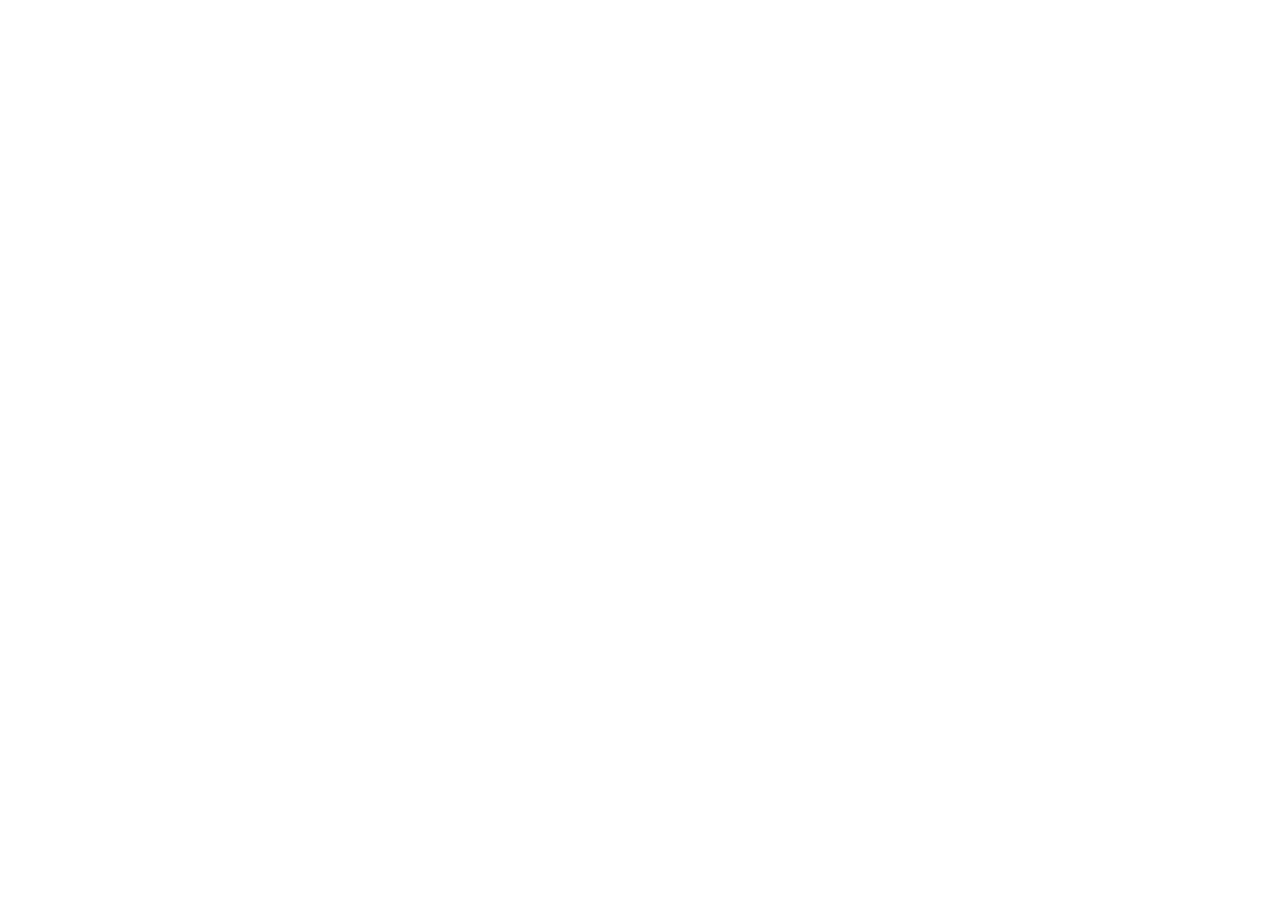
==== explore.html @ 24c0fb3f "basic ui" ====
<!DOCTYPE html>
<html lang="en">
<head>
    <meta charset="UTF-8">
    <meta name="viewport" content="width=device-width, initial-scale=1.0">
    <title>Document</title>
</head>
<body>
    <div id="cards"></div>
</body>
<script src="explore.js"></script>
</html>
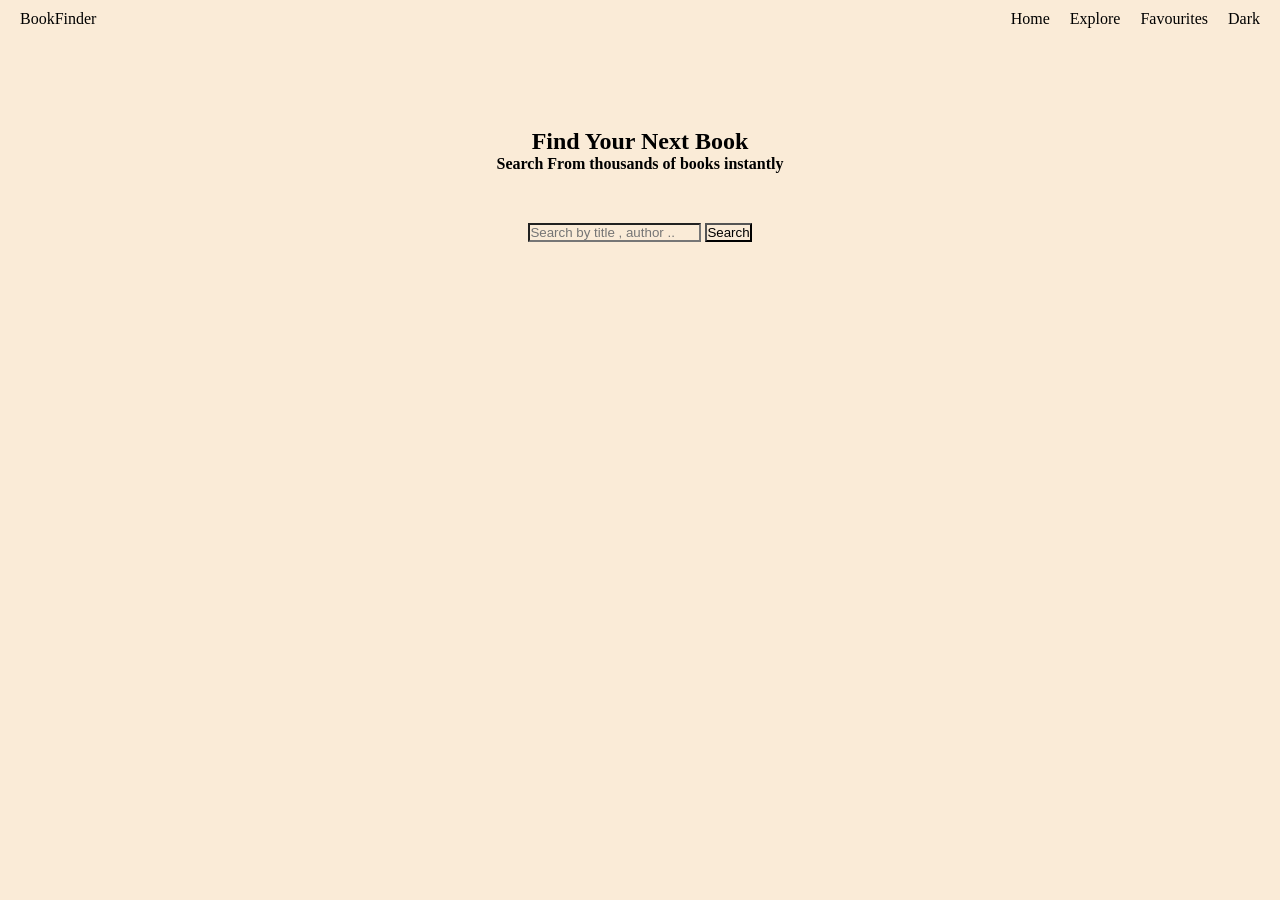
==== commit 65d1eacb: "api Fertching" ====
--- a/explore.html
+++ b/explore.html
@@ -4,9 +4,13 @@
     <meta charset="UTF-8">
     <meta name="viewport" content="width=device-width, initial-scale=1.0">
     <title>Document</title>
+    <link rel="stylesheet" href="style.css">
 </head>
 <body>
-    <div id="cards"></div>
+    <div id="main">
+        <div id="cards"></div>
+    </div>
+    
 </body>
 <script src="explore.js"></script>
 </html>
--- a/style.css
+++ b/style.css
@@ -0,0 +1,86 @@
+
+        *{
+            margin: 0;
+            padding: 0;
+            background-color: antiquewhite;
+        }
+        #mian{
+            height: 100%;
+            width: 100%;
+        }
+        #navi,#navi_sub
+        {
+            display: flex;
+            align-items: center;
+        }
+        #navi{
+            padding-left: 20px;
+            padding-top: 10px;
+            justify-content: space-between;
+        }
+        .navi_com{
+            margin-right: 20px;
+        }
+        #head {
+            text-align: center;
+            margin-top: 100px;
+        }
+        #searchBar{
+            text-align: center;
+            margin-top: 50px;
+        }
+        #popular{
+            margin-top: 100px;
+        }
+        .card{
+            width: 200px;
+            border: 1px solid black;
+            padding: 10px;
+        }
+        #cards{
+            display: flex;
+            gap: 10px;
+            overflow-x: auto;
+        }
+        #books{
+            margin-bottom: 30px;
+            padding: 30px;
+        }
+        #why{
+            text-align: center;
+            margin-top: 100px;
+            margin-bottom: 20px;
+
+        }
+        #subitem{
+            display: flex;
+            align-items: center;
+            justify-content:space-around;
+            
+        }
+        #start{
+        display: block;
+        margin: 40px auto;     
+        padding: 12px 25px;
+        background-color: #4f46e5;
+        color: white;
+        border: none;
+        border-radius: 8px;
+        font-size: 16px;
+        cursor: pointer;
+        transition: 0.2s;
+        }
+        .card img{
+            width: 100%;
+            height: auto;
+            object-fit: cover;
+        }
+        .sub{
+            background: white;
+            padding: 20px 30px;
+            border-radius: 12px;
+            box-shadow: 0 4px 10px rgba(0,0,0,0.1);
+            font-weight: 500;
+            transition: 0.2s;
+            cursor: pointer;
+        }
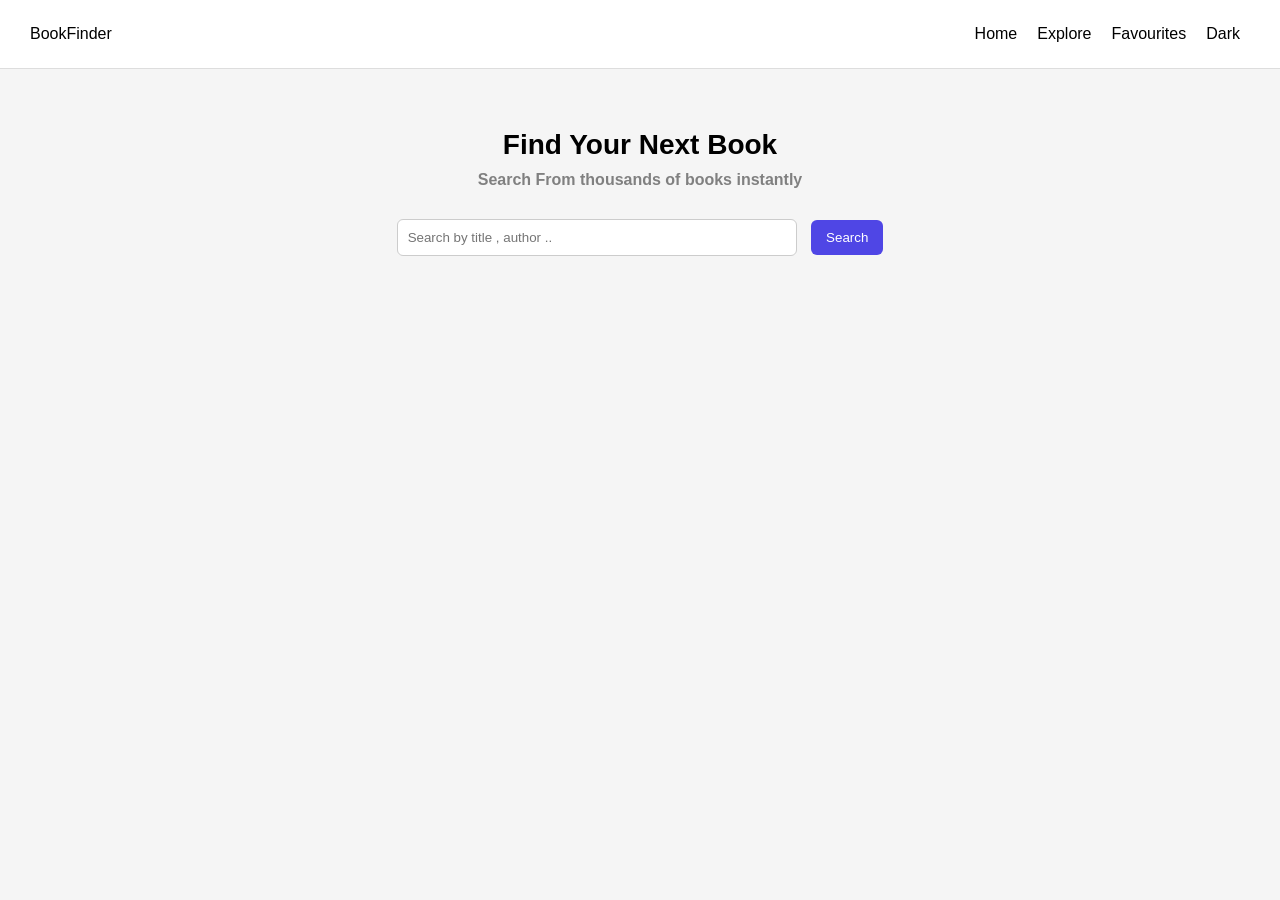
==== commit 9da21ae6: "working on dark mode" ====
--- a/explore.html
+++ b/explore.html
@@ -3,14 +3,13 @@
 <head>
     <meta charset="UTF-8">
     <meta name="viewport" content="width=device-width, initial-scale=1.0">
-    <title>Document</title>
+    <title>Explore</title>
     <link rel="stylesheet" href="style.css">
 </head>
 <body>
-    <div id="main">
-        <div id="cards"></div>
-    </div>
-    
+
+<div id="main"></div>
+
+<script src="explore.js"></script>
 </body>
-<script src="explore.js"></script>
 </html>
--- a/style.css
+++ b/style.css
@@ -1,86 +1,192 @@
+*{
+    margin: 0;
+    padding: 0;
+    box-sizing: border-box;
+}
 
-        *{
-            margin: 0;
-            padding: 0;
-            background-color: antiquewhite;
-        }
-        #mian{
-            height: 100%;
-            width: 100%;
-        }
-        #navi,#navi_sub
-        {
-            display: flex;
-            align-items: center;
-        }
-        #navi{
-            padding-left: 20px;
-            padding-top: 10px;
-            justify-content: space-between;
-        }
-        .navi_com{
-            margin-right: 20px;
-        }
-        #head {
-            text-align: center;
-            margin-top: 100px;
-        }
-        #searchBar{
-            text-align: center;
-            margin-top: 50px;
-        }
-        #popular{
-            margin-top: 100px;
-        }
-        .card{
-            width: 200px;
-            border: 1px solid black;
-            padding: 10px;
-        }
-        #cards{
-            display: flex;
-            gap: 10px;
-            overflow-x: auto;
-        }
-        #books{
-            margin-bottom: 30px;
-            padding: 30px;
-        }
-        #why{
-            text-align: center;
-            margin-top: 100px;
-            margin-bottom: 20px;
+body{
+    background-color: #f5f5f5;
+    font-family: Arial, sans-serif;
+}
 
-        }
-        #subitem{
-            display: flex;
-            align-items: center;
-            justify-content:space-around;
-            
-        }
-        #start{
-        display: block;
-        margin: 40px auto;     
-        padding: 12px 25px;
-        background-color: #4f46e5;
-        color: white;
-        border: none;
-        border-radius: 8px;
-        font-size: 16px;
-        cursor: pointer;
-        transition: 0.2s;
-        }
-        .card img{
-            width: 100%;
-            height: auto;
-            object-fit: cover;
-        }
-        .sub{
-            background: white;
-            padding: 20px 30px;
-            border-radius: 12px;
-            box-shadow: 0 4px 10px rgba(0,0,0,0.1);
-            font-weight: 500;
-            transition: 0.2s;
-            cursor: pointer;
-        }+#main{
+    width: 100%;
+}
+
+#navi,#navi_sub{
+    display: flex;
+    align-items: center;
+}
+
+#navi{
+    padding: 15px 30px;
+    justify-content: space-between;
+    background: white;
+    border-bottom: 1px solid #ddd;
+}
+
+.navi_com{
+    margin: 10px;
+    cursor: pointer;
+    font-weight: 500;
+}
+
+#head{
+    text-align: center;
+    margin-top: 60px;
+}
+
+#head h2{
+    font-size: 28px;
+}
+
+#head h4{
+    color: gray;
+    margin-top: 10px;
+}
+
+#searchBar{
+    text-align: center;
+    margin-top: 30px;
+}
+
+#searchBar input{
+    width: 60%;
+    max-width: 400px;
+    padding: 10px;
+    border: 1px solid #ccc;
+    border-radius: 6px;
+}
+
+#searchBar button{
+    padding: 10px 15px;
+    margin-left: 10px;
+    background-color: #4f46e5;
+    color: white;
+    border: none;
+    border-radius: 6px;
+    cursor: pointer;
+}
+
+#cards{
+    display: grid;
+    gap: 20px;
+    grid-template-columns: repeat(4,1fr);
+    margin-top: 60px;
+    padding: 20px;
+}
+
+.card{
+    border: 1px solid #ddd;
+    padding: 10px;
+    background: white;
+    border-radius: 10px;
+    cursor: pointer;
+    transition: 0.2s;
+}
+
+.card:hover{
+    transform: translateY(-5px);
+}
+
+.card img{
+    width: 100%;
+    height: 220px;
+    object-fit: cover;
+    border-radius: 6px;
+}
+
+#popup{
+    position: fixed;
+    top: 0;
+    left: 0;
+    width: 100%;
+    height: 100%;
+    background: rgba(0,0,0,0.5);
+    display: flex;
+    justify-content: center;
+    align-items: center;
+}
+
+#popupBox{
+    background: white;
+    padding: 20px;
+    width: 320px;
+    border-radius: 10px;
+}
+
+#why{
+    text-align: center;
+    margin-top: 80px;
+    margin-bottom: 20px;
+}
+
+#subitem{
+    display: flex;
+    justify-content: space-around;
+    flex-wrap: wrap;
+    gap: 20px;
+    padding: 0 20px;
+}
+
+.sub{
+    background: white;
+    padding: 20px 30px;
+    border-radius: 12px;
+    border: 1px solid #ddd;
+}
+
+#start{
+    display: block;
+    margin: 40px auto;
+    padding: 12px 25px;
+    background-color: #4f46e5;
+    color: white;
+    border: none;
+    border-radius: 8px;
+    font-size: 16px;
+}
+
+@media (max-width: 900px){
+    #cards{
+        grid-template-columns: repeat(2,1fr);
+    }
+}
+
+@media (max-width: 500px){
+    #cards{
+        grid-template-columns: 1fr;
+    }
+
+    #searchBar input{
+        width: 100%;
+        margin-bottom: 10px;
+    }
+
+    #searchBar button{
+        width: 100%;
+    }
+}
+.dark{
+    background-color: #111827;
+    color: white;
+}
+
+.dark #navi{
+    background: #1f2933;
+}
+
+.dark .card{
+    background: #1f2933;
+    border: 1px solid #333;
+}
+
+.dark #searchBar input{
+    background: #1f2933;
+    color: white;
+}
+
+.dark #popupBox{
+    background: #1f2933;
+    color: white;
+}
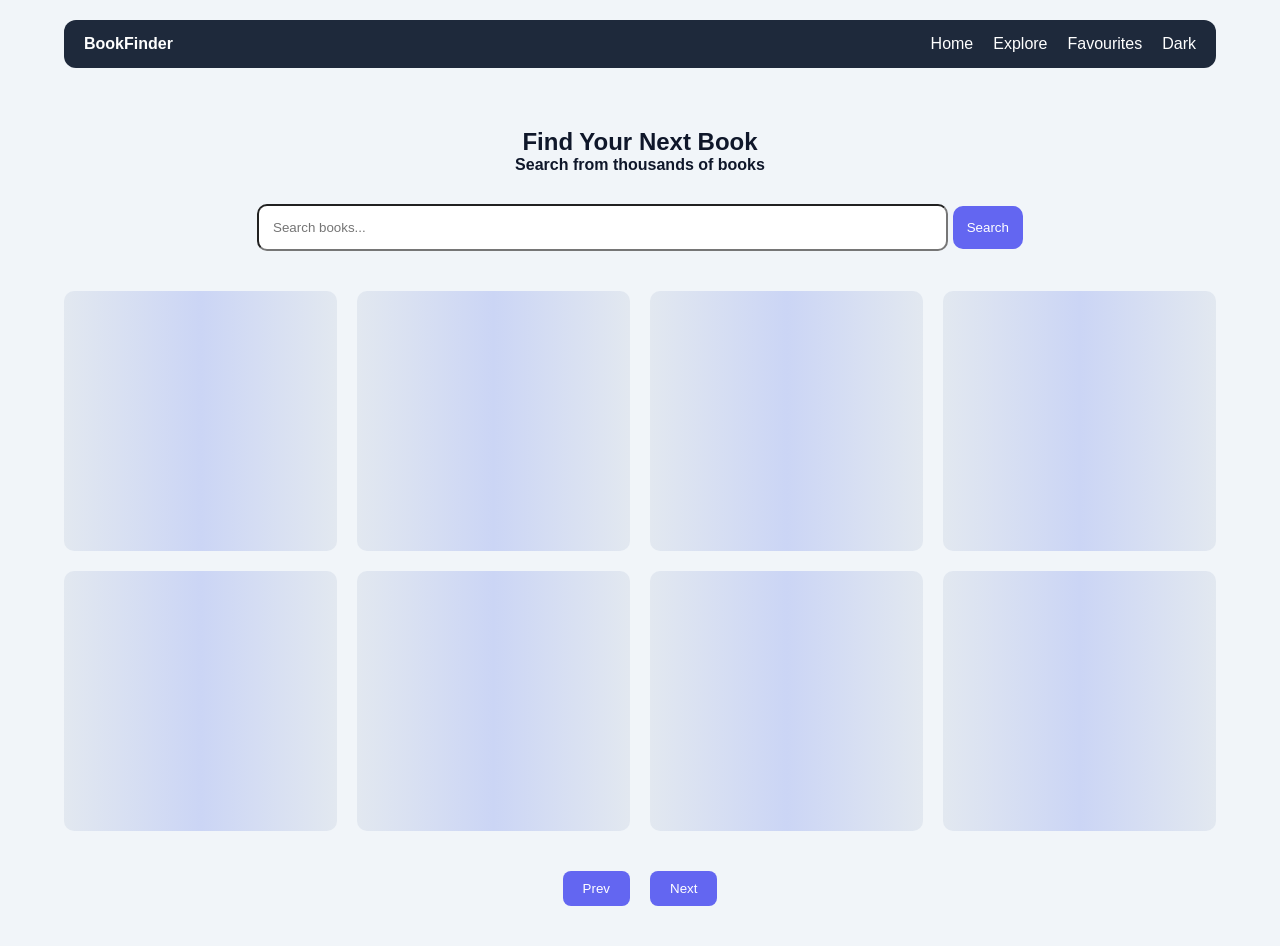
==== commit d08e058a: "finally Project completed" ====
--- a/explore.html
+++ b/explore.html
@@ -1,10 +1,10 @@
 <!DOCTYPE html>
 <html lang="en">
 <head>
-    <meta charset="UTF-8">
-    <meta name="viewport" content="width=device-width, initial-scale=1.0">
-    <title>Explore</title>
-    <link rel="stylesheet" href="style.css">
+<meta charset="UTF-8">
+<meta name="viewport" content="width=device-width, initial-scale=1.0">
+<title>Explore</title>
+<link rel="stylesheet" href="exploreStyle.css">
 </head>
 <body>
 
--- a/exploreStyle.css
+++ b/exploreStyle.css
@@ -0,0 +1,169 @@
+*{
+    margin:0;
+    padding:0;
+    box-sizing:border-box;
+    font-family:Arial;
+    transition:0.2s ease;
+}
+
+body{
+    background:#f1f5f9;
+    color:#0f172a;
+}
+
+#main{
+    width:90%;
+    max-width:1200px;
+    margin:auto;
+}
+
+
+#navi{
+    display:flex;
+    justify-content:space-between;
+    padding:15px 20px;
+    background:#1e293b;
+    color:white;
+    border-radius:12px;
+    margin-top:20px;
+}
+
+#navi_sub{
+    display:flex;
+}
+
+.navi_com{
+    margin-left:20px;
+    cursor:pointer;
+}
+
+.navi_com:hover{
+    color:#818cf8;
+}
+
+
+#head{
+    text-align:center;
+    margin-top:60px;
+}
+
+#searchBar{
+    text-align:center;
+    margin-top:30px;
+}
+
+#searchBar input{
+    width:60%;
+    padding:14px;
+    border-radius:10px;
+}
+
+#searchBar button{
+    padding:14px;
+    background:#6366f1;
+    color:white;
+    border:none;
+    border-radius:10px;
+}
+
+#cards{
+    display:grid;
+    grid-template-columns:repeat(4,1fr);
+    gap:20px;
+    margin-top:40px;
+}
+
+.card{
+    background:white;
+    border-radius:12px;
+    overflow:hidden;
+    box-shadow:0 8px 20px rgba(0,0,0,0.1);
+    position:relative;
+}
+
+.card img{
+    width:100%;
+    height:220px;
+}
+
+.card:hover{
+    transform:translateY(-6px);
+}
+
+.fav{
+    position:absolute;
+    bottom:10px;
+    right:10px;
+    border:none;
+    background:white;
+    border-radius:50%;
+    padding:5px;
+}
+
+
+.skeleton{
+    height:260px;
+    border-radius:10px;
+    background:linear-gradient(90deg,#e2e8f0,#cbd5f5,#e2e8f0);
+    animation:loading 1.2s infinite;
+}
+
+@keyframes loading{
+    0%{background-position:200%}
+    100%{background-position:-200%}
+}
+
+
+#popup{
+    position:fixed;
+    top:0;
+    left:0;
+    width:100%;
+    height:100%;
+    background:rgba(0,0,0,0.7);
+    display:flex;
+    justify-content:center;
+    align-items:center;
+}
+
+#popupBox{
+    background:white;
+    padding:20px;
+    width:400px;
+    border-radius:10px;
+}
+
+
+#pagination{
+    display:flex;
+    justify-content:center;
+    gap:20px;
+    margin:40px;
+}
+
+#pagination button{
+    padding:10px 20px;
+    background:#6366f1;
+    color:white;
+    border:none;
+    border-radius:8px;
+}
+
+
+.dark body{
+    background:#020617;
+    color:#e2e8f0;
+}
+
+.dark .card{
+    background:#020617;
+    border:1px solid #334155;
+}
+
+.dark #popupBox{
+    background:#020617;
+}
+
+.dark .skeleton{
+    background:linear-gradient(90deg,#020617,#1e293b,#020617);
+}
